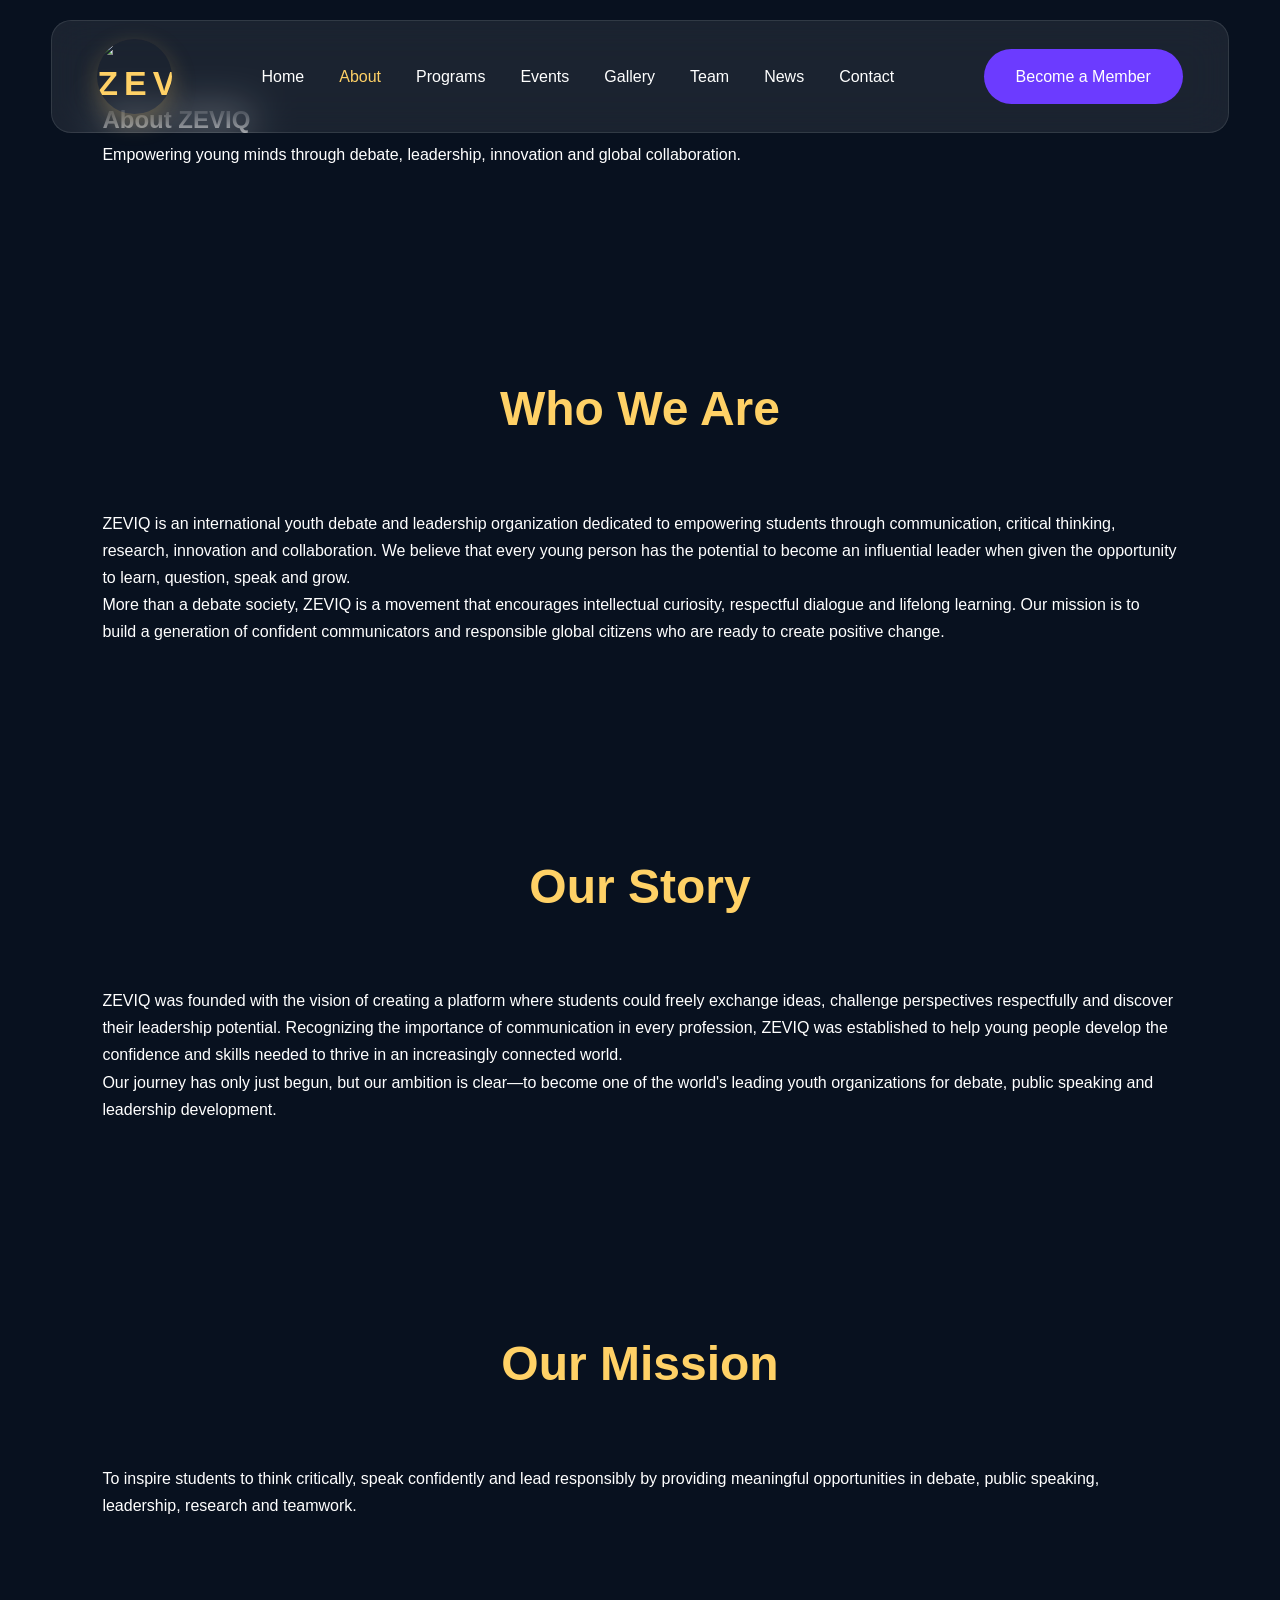
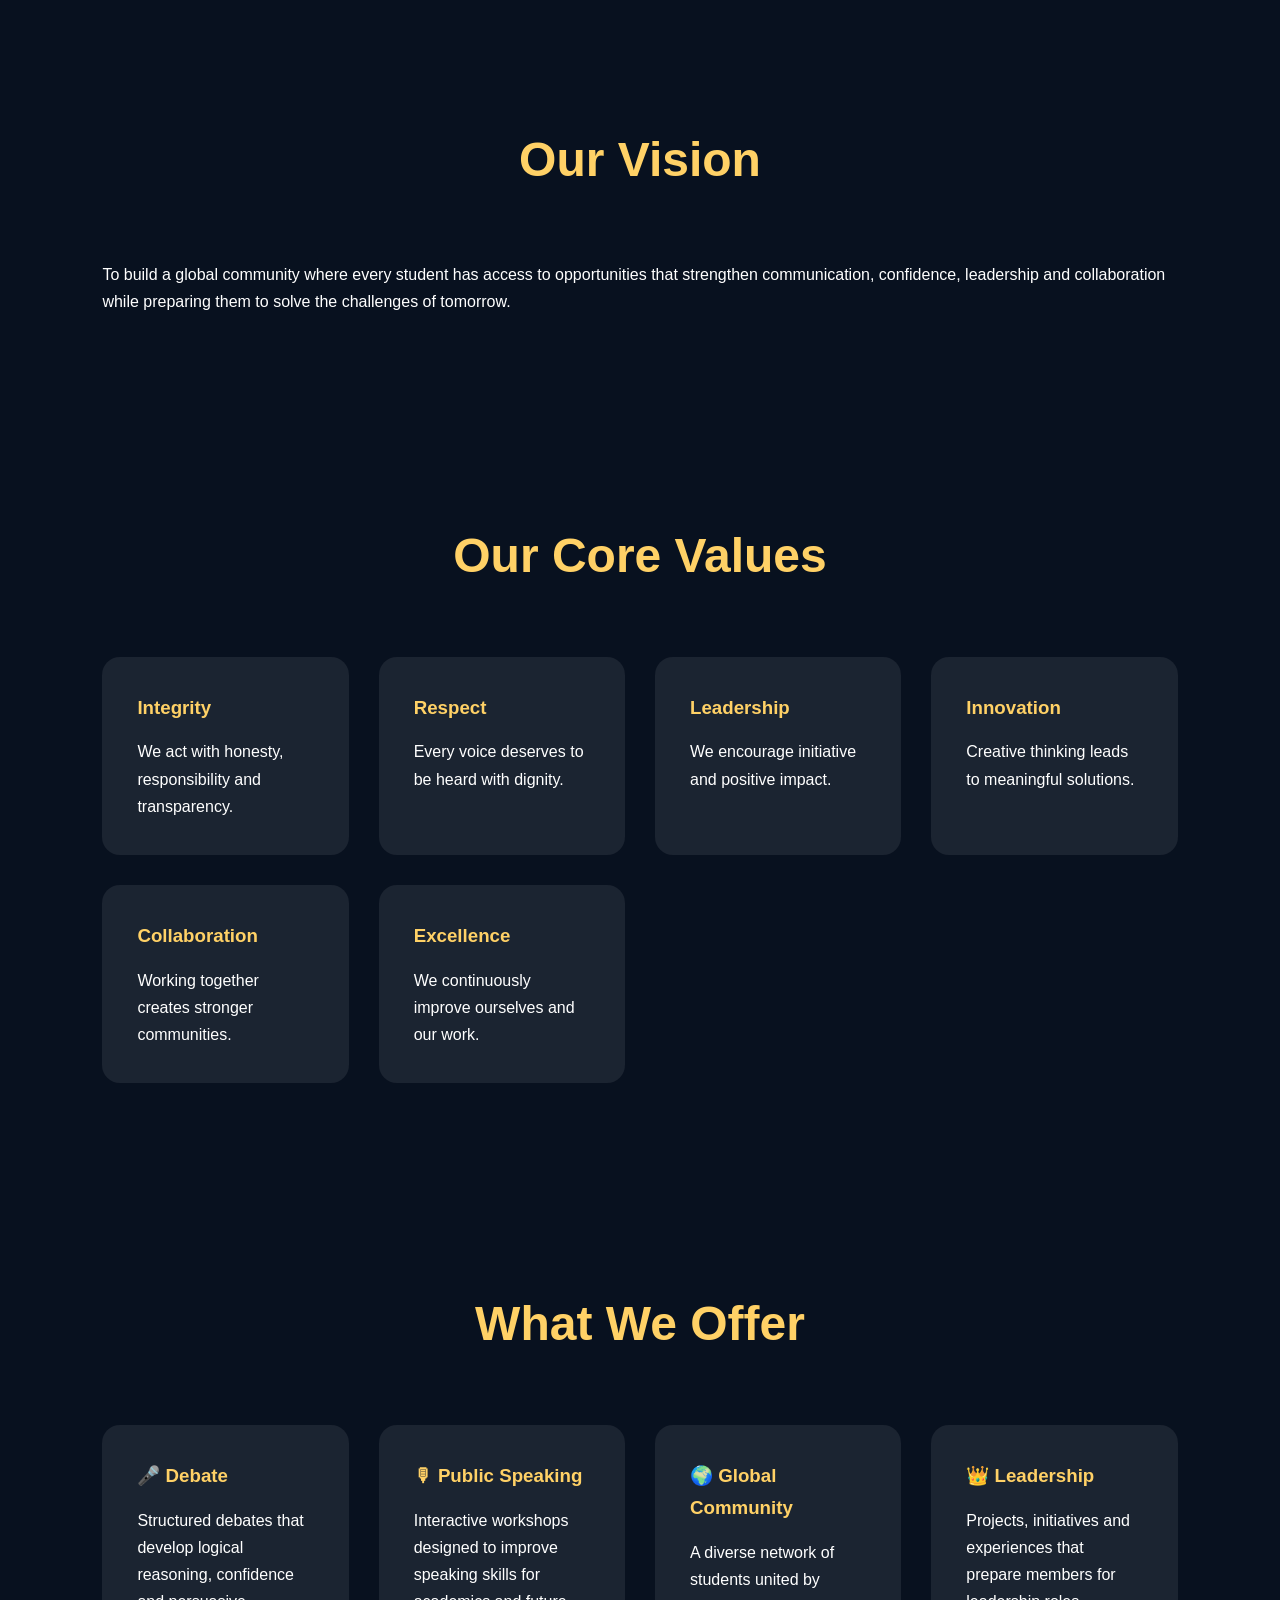
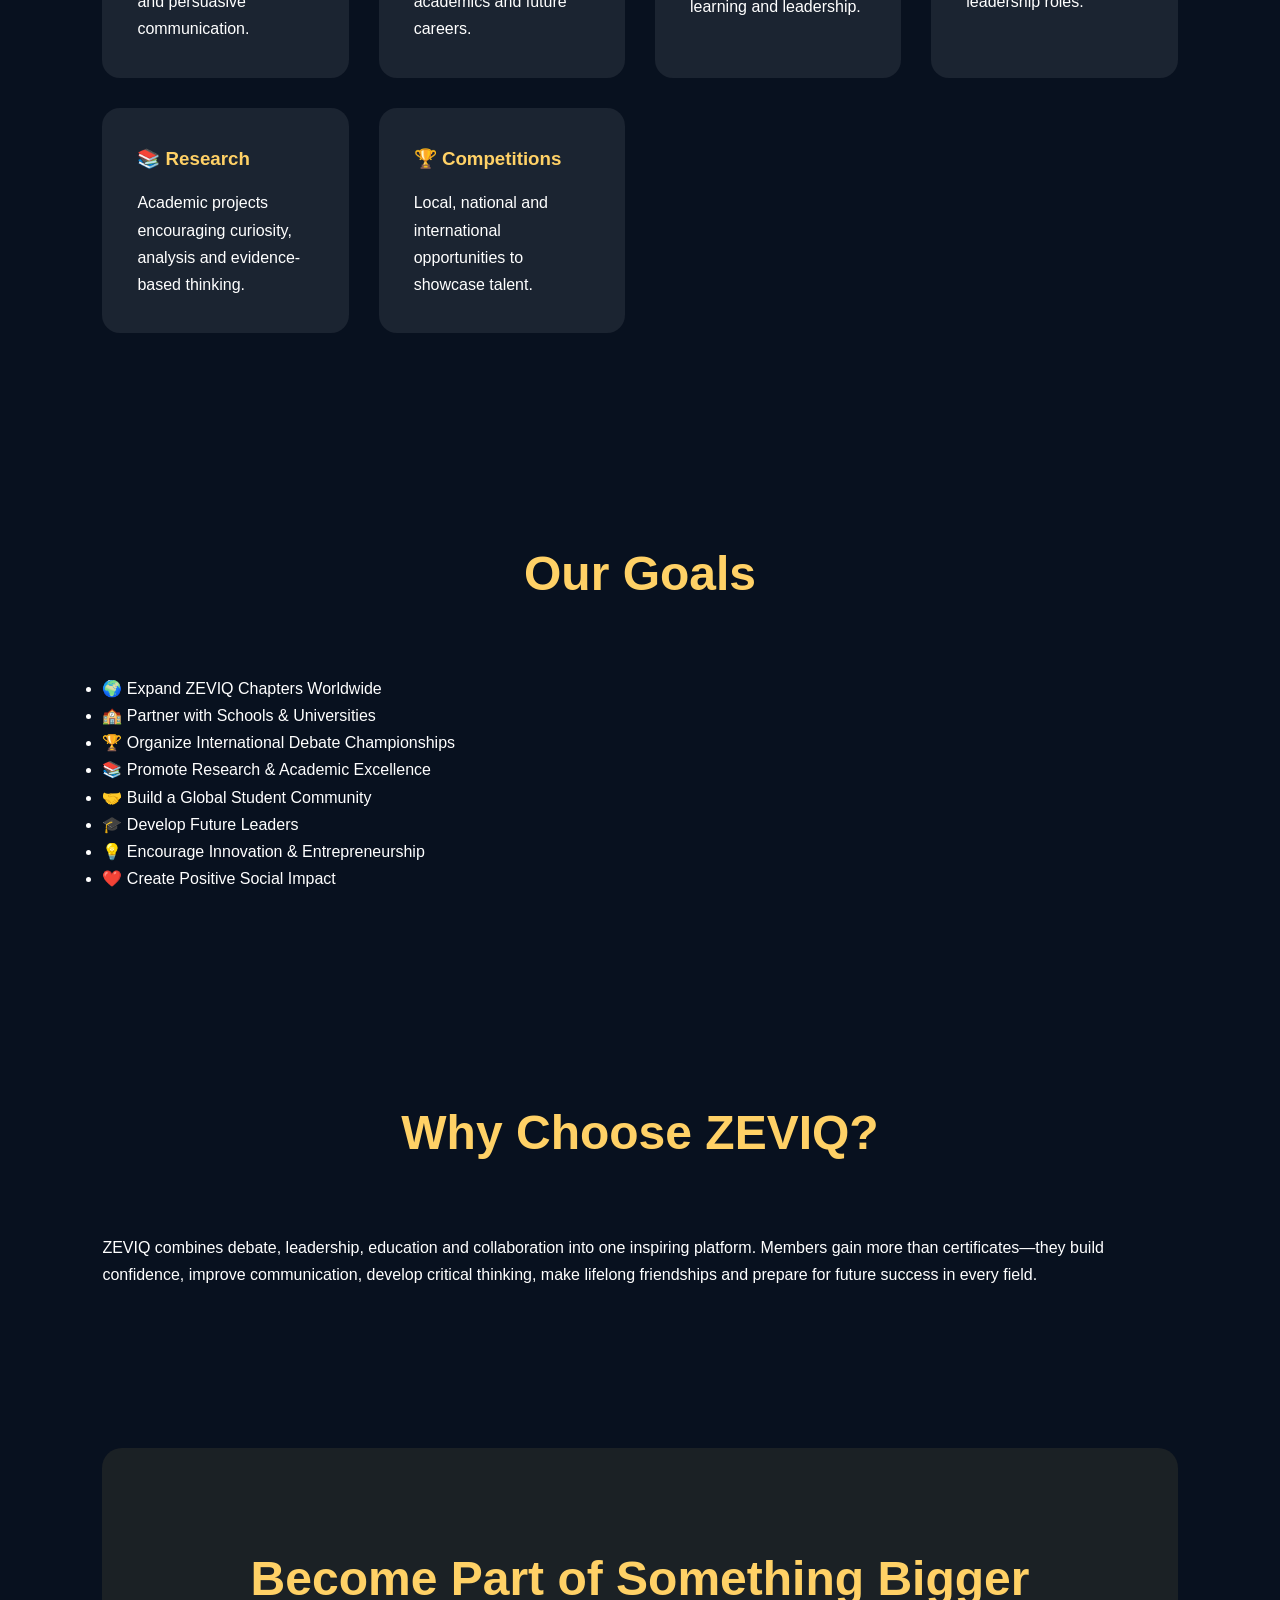
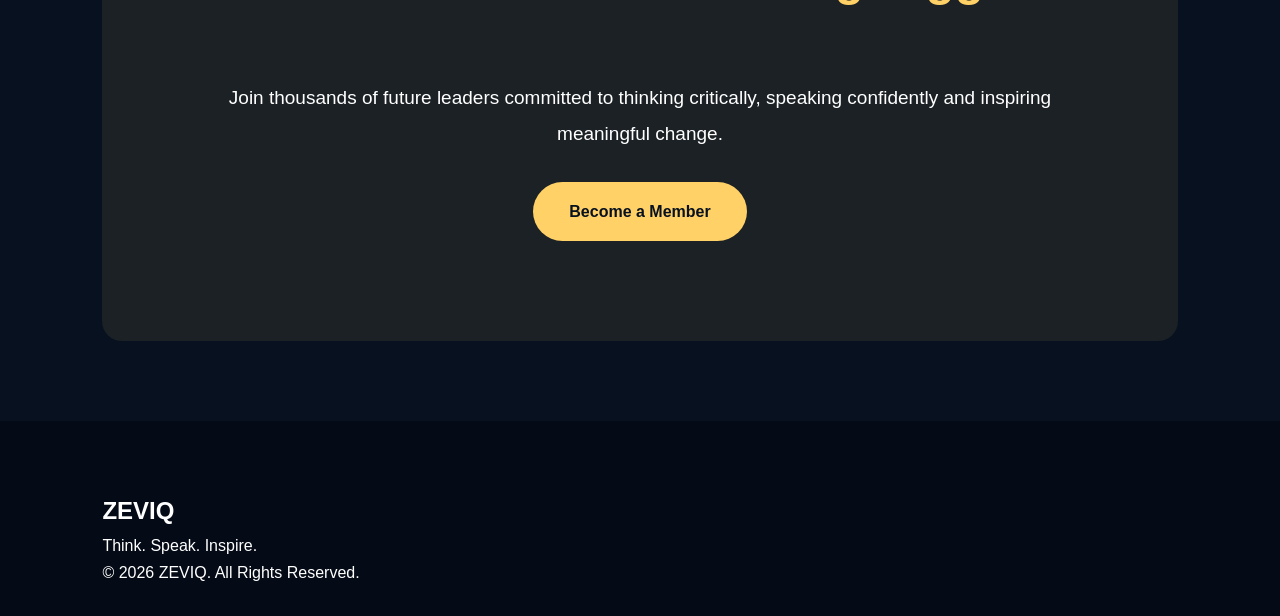
==== about.html @ 32bb7391 "Add files via upload" ====
<!DOCTYPE html>
<html lang="en">

<head>

    <meta charset="UTF-8">
    <meta name="viewport" content="width=device-width, initial-scale=1.0">

    <title>About | ZEVIQ</title>

    <link rel="stylesheet" href="style.css">

</head>

<body>

<header>

<nav class="navbar">

<div class="logo">

<img src="logo.png" alt="ZEVIQ Logo">

</div>

<ul class="nav-links">

<li><a href="index.html">Home</a></li>

<li><a href="about.html" class="active">About</a></li>

<li><a href="programs.html">Programs</a></li>

<li><a href="events.html">Events</a></li>

<li><a href="gallery.html">Gallery</a></li>

<li><a href="team.html">Team</a></li>

<li><a href="news.html">News</a></li>

<li><a href="contact.html">Contact</a></li>

</ul>

<a href="join.html" class="join-btn">Become a Member</a>

</nav>

</header>

<!-- HERO -->

<section class="page-header">

<h1>About ZEVIQ</h1>

<p>

Empowering young minds through debate, leadership, innovation and global collaboration.

</p>

</section>

<!-- WHO WE ARE -->

<section class="about-section">

<h2>Who We Are</h2>

<p>

ZEVIQ is an international youth debate and leadership organization dedicated to empowering students through communication, critical thinking, research, innovation and collaboration. We believe that every young person has the potential to become an influential leader when given the opportunity to learn, question, speak and grow.

</p>

<p>

More than a debate society, ZEVIQ is a movement that encourages intellectual curiosity, respectful dialogue and lifelong learning. Our mission is to build a generation of confident communicators and responsible global citizens who are ready to create positive change.

</p>

</section>

<!-- OUR STORY -->

<section class="about-section">

<h2>Our Story</h2>

<p>

ZEVIQ was founded with the vision of creating a platform where students could freely exchange ideas, challenge perspectives respectfully and discover their leadership potential. Recognizing the importance of communication in every profession, ZEVIQ was established to help young people develop the confidence and skills needed to thrive in an increasingly connected world.

</p>

<p>

Our journey has only just begun, but our ambition is clear—to become one of the world's leading youth organizations for debate, public speaking and leadership development.

</p>

</section>

<!-- MISSION -->

<section class="about-section">

<h2>Our Mission</h2>

<p>

To inspire students to think critically, speak confidently and lead responsibly by providing meaningful opportunities in debate, public speaking, leadership, research and teamwork.

</p>

</section>

<!-- VISION -->

<section class="about-section">

<h2>Our Vision</h2>

<p>

To build a global community where every student has access to opportunities that strengthen communication, confidence, leadership and collaboration while preparing them to solve the challenges of tomorrow.

</p>

</section>

<!-- VALUES -->

<section class="about-section">

<h2>Our Core Values</h2>

<div class="value-grid">

<div class="value-card">
<h3>Integrity</h3>
<p>We act with honesty, responsibility and transparency.</p>
</div>

<div class="value-card">
<h3>Respect</h3>
<p>Every voice deserves to be heard with dignity.</p>
</div>

<div class="value-card">
<h3>Leadership</h3>
<p>We encourage initiative and positive impact.</p>
</div>

<div class="value-card">
<h3>Innovation</h3>
<p>Creative thinking leads to meaningful solutions.</p>
</div>

<div class="value-card">
<h3>Collaboration</h3>
<p>Working together creates stronger communities.</p>
</div>

<div class="value-card">
<h3>Excellence</h3>
<p>We continuously improve ourselves and our work.</p>
</div>

</div>

</section>

<!-- WHAT WE OFFER -->

<section class="about-section">

<h2>What We Offer</h2>

<div class="value-grid">

<div class="value-card">

<h3>🎤 Debate</h3>

<p>

Structured debates that develop logical reasoning, confidence and persuasive communication.

</p>

</div>

<div class="value-card">

<h3>🎙 Public Speaking</h3>

<p>

Interactive workshops designed to improve speaking skills for academics and future careers.

</p>

</div>

<div class="value-card">

<h3>🌍 Global Community</h3>

<p>

A diverse network of students united by learning and leadership.

</p>

</div>

<div class="value-card">

<h3>👑 Leadership</h3>

<p>

Projects, initiatives and experiences that prepare members for leadership roles.

</p>

</div>

<div class="value-card">

<h3>📚 Research</h3>

<p>

Academic projects encouraging curiosity, analysis and evidence-based thinking.

</p>

</div>

<div class="value-card">

<h3>🏆 Competitions</h3>

<p>

Local, national and international opportunities to showcase talent.

</p>

</div>

</div>

</section>

<!-- OUR GOALS -->

<section class="about-section">

<h2>Our Goals</h2>

<ul class="goal-list">

<li>🌍 Expand ZEVIQ Chapters Worldwide</li>

<li>🏫 Partner with Schools & Universities</li>

<li>🏆 Organize International Debate Championships</li>

<li>📚 Promote Research & Academic Excellence</li>

<li>🤝 Build a Global Student Community</li>

<li>🎓 Develop Future Leaders</li>

<li>💡 Encourage Innovation & Entrepreneurship</li>

<li>❤️ Create Positive Social Impact</li>

</ul>

</section>

<!-- WHY ZEVIQ -->

<section class="about-section">

<h2>Why Choose ZEVIQ?</h2>

<p>

ZEVIQ combines debate, leadership, education and collaboration into one inspiring platform. Members gain more than certificates—they build confidence, improve communication, develop critical thinking, make lifelong friendships and prepare for future success in every field.

</p>

</section>

<!-- CTA -->

<section class="cta">

<h2>Become Part of Something Bigger</h2>

<p>

Join thousands of future leaders committed to thinking critically, speaking confidently and inspiring meaningful change.

</p>

<a href="join.html" class="btn-primary">

Become a Member

</a>

</section>

<footer>

<h2>ZEVIQ</h2>

<p>Think. Speak. Inspire.</p>

<p>© 2026 ZEVIQ. All Rights Reserved.</p>

</footer>

<script src="script.js"></script>

</body>

</html>
---- style.css ----
/* ===================================================
   ZEVIQ OFFICIAL WEBSITE V3
   Harvard + TED + Modern
=================================================== */

*{
margin:0;
padding:0;
box-sizing:border-box;
}

html{
scroll-behavior:smooth;
}

body{

font-family:'Poppins',sans-serif;

background:#08111F;

color:white;

overflow-x:hidden;

line-height:1.7;

}

/* Scrollbar */

::-webkit-scrollbar{

width:10px;

}

::-webkit-scrollbar-track{

background:#09111F;

}

::-webkit-scrollbar-thumb{

background:#FFD166;

border-radius:20px;

}

/* NAVBAR */

header{

position:fixed;

width:100%;

top:0;

left:0;

z-index:999;

}

.navbar{

width:92%;

margin:20px auto;

padding:18px 45px;

display:flex;

justify-content:space-between;

align-items:center;

background:rgba(255,255,255,.08);

backdrop-filter:blur(20px);

border-radius:20px;

border:1px solid rgba(255,255,255,.10);

}

.logo{

font-size:34px;

font-weight:800;

letter-spacing:6px;

color:#FFD166;

}

.nav-links{

display:flex;

list-style:none;

gap:35px;

}

.nav-links a{

color:white;

text-decoration:none;

transition:.35s;

font-weight:500;

}

.nav-links a:hover{

color:#FFD166;

}

.active{

color:#FFD166!important;

}

.join-btn{

background:#6C3BFF;

padding:14px 32px;

border-radius:50px;

color:white;

text-decoration:none;

transition:.35s;

}

.join-btn:hover{

transform:translateY(-5px);

background:#8455ff;

}

/* HERO */

.hero{
.hero::before{

content:"";

position:absolute;

width:700px;

height:700px;

border-radius:50%;

background:#6C3BFF;

filter:blur(180px);

opacity:.20;

top:-250px;

left:-250px;

animation:float1 10s ease-in-out infinite;

}

.hero::after{

content:"";

position:absolute;

width:600px;

height:600px;

border-radius:50%;

background:#FFD166;

filter:blur(180px);

opacity:.12;

bottom:-250px;

right:-250px;

animation:float2 12s ease-in-out infinite;

}
position:relative;

min-height:100vh;

display:flex;

justify-content:center;

align-items:center;

text-align:center;

overflow:hidden;

padding:120px 30px;

background:
linear-gradient(rgba(8,17,31,.82),rgba(8,17,31,.90)),
url("https://images.unsplash.com/photo-1523580494863-6f3031224c94?auto=format&fit=crop&w=1920&q=80");

background-size:cover;

background-position:center;

background-attachment:fixed;

}

min-height:100vh;

display:flex;

justify-content:center;

align-items:center;

text-align:center;

position:relative;

overflow:hidden;

padding:120px 20px;

background:linear-gradient(135deg,#08111F,#10254D,#18386F);

}

.hero::before{

content:"";

position:absolute;

width:700px;

height:700px;

background:#6C3BFF;

border-radius:50%;

filter:blur(180px);

opacity:.22;

top:-250px;

left:-250px;

animation:float1 10s infinite ease-in-out;

}

.hero::after{

content:"";

position:absolute;

width:600px;

height:600px;

background:#FFD166;

border-radius:50%;

filter:blur(180px);

opacity:.18;

bottom:-250px;

right:-250px;

animation:float2 12s infinite ease-in-out;

}

.hero-content{

max-width:900px;

position:relative;

z-index:2;

}

.hero-tag{

letter-spacing:6px;

font-size:15px;

color:#FFD166;

margin-bottom:20px;

}

.hero h1{

font-size:120px;

font-weight:800;

letter-spacing:12px;

text-transform:uppercase;

margin-bottom:20px;

text-shadow:0 10px 35px rgba(0,0,0,.45);

}{

font-size:110px;

font-weight:800;

letter-spacing:8px;

margin-bottom:15px;

}

.hero h2{

font-size:40px;

font-weight:500;

margin-bottom:25px;

color:#E6E9FF;

}

.hero-text{

font-size:21px;

max-width:820px;

margin:auto;

color:#D9E2FF;

line-height:1.9;

}

.hero-buttons{

margin-top:45px;

}

.btn-primary{

display:inline-block;

padding:18px 38px;

background:#6C3BFF;

border-radius:50px;

color:white;

text-decoration:none;

margin:10px;

transition:.35s;

font-weight:600;

}

.btn-primary:hover{

transform:translateY(-6px);

box-shadow:0 15px 35px rgba(108,59,255,.45);

}

.btn-secondary{

display:inline-block;

padding:18px 38px;

border:2px solid white;

border-radius:50px;

color:white;

text-decoration:none;

margin:10px;

transition:.35s;

font-weight:600;

}

.btn-secondary:hover{

background:white;

color:#08111F;

}

/* Floating Animation */

@keyframes float1{

0%{transform:translateY(0);}
50%{transform:translateY(40px);}
100%{transform:translateY(0);}

}

@keyframes float2{

0%{transform:translateY(0);}
50%{transform:translateY(-40px);}
100%{transform:translateY(0);}

}
/* ===========================================
   SECTIONS
=========================================== */

section{

padding:100px 8%;

}

section h2{

font-size:48px;

text-align:center;

margin-bottom:60px;

font-weight:700;

color:#FFD166;

}

/* ===========================================
   STATS
=========================================== */

.stats-grid{

display:grid;

grid-template-columns:repeat(auto-fit,minmax(220px,1fr));

gap:30px;

margin-top:40px;

}

.stat-card{

background:rgba(255,255,255,.08);

padding:40px;

border-radius:20px;

text-align:center;

backdrop-filter:blur(15px);

transition:.4s;

border:1px solid rgba(255,255,255,.08);

}

.stat-card:hover{

transform:translateY(-12px);

box-shadow:0 20px 40px rgba(0,0,0,.35);

}

.stat-card h1{

font-size:55px;

color:#FFD166;

margin-bottom:10px;

}

.stat-card p{

font-size:18px;

color:#ddd;

}

/* ===========================================
   WHY ZEVIQ
=========================================== */

.why-grid{

display:grid;

grid-template-columns:repeat(auto-fit,minmax(260px,1fr));

gap:30px;

}

.feature{

background:rgba(255,255,255,.08);

padding:35px;

border-radius:20px;

transition:.4s;

border:1px solid rgba(255,255,255,.08);

}

.feature:hover{

transform:translateY(-10px);

}

.feature h3{

margin-bottom:20px;

font-size:25px;

color:#FFD166;

}

.feature p{

color:#dddddd;

line-height:1.8;

}

/* ===========================================
   EVENTS
=========================================== */

.event-grid{

display:grid;

grid-template-columns:repeat(auto-fit,minmax(280px,1fr));

gap:30px;

}

.event-card{

background:rgba(255,255,255,.08);

padding:35px;

border-radius:20px;

transition:.4s;

}

.event-card:hover{

transform:scale(1.03);

}

.event-card h3{

color:#FFD166;

margin-bottom:18px;

}

/* ===========================================
   TESTIMONIALS
=========================================== */

.testimonial-grid{

display:grid;

grid-template-columns:repeat(auto-fit,minmax(300px,1fr));

gap:30px;

}

.testimonial{

background:white;

color:#111;

padding:35px;

border-radius:20px;

transition:.35s;

}

.testimonial:hover{

transform:translateY(-10px);

}

.testimonial h4{

margin-top:20px;

color:#6C3BFF;

}

/* ===========================================
   NEWSLETTER
=========================================== */

.newsletter{

text-align:center;

}

.newsletter p{

max-width:700px;

margin:0 auto 40px;

color:#ddd;

}

.newsletter form{

display:flex;

justify-content:center;

gap:15px;

flex-wrap:wrap;

}

.newsletter input{

padding:18px;

width:340px;

border:none;

border-radius:50px;

font-size:16px;

outline:none;

}

.newsletter button{

padding:18px 35px;

border:none;

border-radius:50px;

background:#6C3BFF;

color:white;

cursor:pointer;

font-size:16px;

transition:.3s;

}

.newsletter button:hover{

background:#8455ff;

}

/* ===========================================
   FOOTER
=========================================== */

footer{

background:#050B16;

padding:70px 8% 30px;

margin-top:80px;

}

.footer-container{

display:grid;

grid-template-columns:repeat(auto-fit,minmax(220px,1fr));

gap:40px;

margin-bottom:40px;

}

.footer-container h2{

color:#FFD166;

margin-bottom:15px;

}

.footer-container h3{

margin-bottom:15px;

color:#FFD166;

}

.footer-container ul{

list-style:none;

}

.footer-container li{

margin:10px 0;

}

.footer-container a{

color:white;

text-decoration:none;

transition:.3s;

}

.footer-container a:hover{

color:#FFD166;

}

.copyright{

text-align:center;

border-top:1px solid rgba(255,255,255,.1);

padding-top:25px;

color:#999;

}

/* ===========================================
   MOBILE RESPONSIVE
=========================================== */

@media(max-width:900px){

.navbar{

flex-direction:column;

gap:20px;

padding:25px;

}

.nav-links{

flex-wrap:wrap;

justify-content:center;

}

.hero h1{

font-size:65px;

}

.hero h2{

font-size:42px;

font-weight:400;

color:#FFD166;

margin-bottom:30px;

}{

font-size:30px;

}

.hero-text{

font-size:18px;

}

section h2{

font-size:36px;

}

}

@media(max-width:600px){

.hero h1{

font-size:48px;

}

.hero h2{

font-size:24px;

}


{

font-size:16px;

}

.btn-primary,
.btn-secondary{

display:block;

margin:15px auto;

width:260px;

}

}
#themeBtn{

margin-left:20px;

padding:12px 18px;

border:none;

border-radius:50%;

cursor:pointer;

font-size:20px;

background:#FFD166;

}

.light{

background:white;

color:#111;

}

.light .navbar{

background:white;

}

.light .hero{

background:#f4f6fa;

}

.light .feature,
.light .stat-card,
.light .event-card{

background:white;

color:#111;

}
/* ===== JOIN PAGE ===== */

.join-section{

padding:120px 8%;

display:flex;

justify-content:center;

}

.join-card{

max-width:900px;

width:100%;

background:rgba(255,255,255,.08);

backdrop-filter:blur(20px);

padding:50px;

border-radius:25px;

border:1px solid rgba(255,255,255,.1);

box-shadow:0 20px 50px rgba(0,0,0,.3);

}

.join-header{

text-align:center;

margin-bottom:40px;

}

.join-header h1{

font-size:48px;

color:#FFD166;

margin-bottom:15px;

}

.join-header p{

color:#ddd;

font-size:18px;

line-height:1.8;

}

.row{

display:grid;

grid-template-columns:1fr 1fr;

gap:25px;

margin-bottom:25px;

}

.input-box{

margin-bottom:25px;

}

.input-box label{

display:block;

margin-bottom:10px;

font-weight:600;

color:#FFD166;

}

.input-box input,
.input-box textarea,
.input-box select{

width:100%;

padding:16px;

border-radius:12px;

border:1px solid rgba(255,255,255,.15);

background:rgba(255,255,255,.06);

color:white;

font-size:16px;

outline:none;

}

.input-box input::placeholder,
.input-box textarea::placeholder{

color:#bbbbbb;

}

.checkbox-grid{

display:grid;

grid-template-columns:repeat(2,1fr);

gap:12px;

margin-top:10px;

}

.checkbox-grid label{

color:white;

font-weight:400;

}

.submit-btn{

width:100%;

padding:18px;

font-size:20px;

font-weight:700;

background:linear-gradient(90deg,#6C3BFF,#8455FF);

border:none;

border-radius:15px;

color:white;

cursor:pointer;

transition:.3s;

}

.submit-btn:hover{

transform:translateY(-4px);

box-shadow:0 15px 35px rgba(108,59,255,.4);

}

@media(max-width:768px){

.row{

grid-template-columns:1fr;

}

.checkbox-grid{

grid-template-columns:1fr;

}

.join-card{

padding:30px;

}

.join-header h1{

font-size:36px;

}

}
/* ==========================================
   HAMBURGER MENU
========================================== */

.hamburger{

display:none;

flex-direction:column;

cursor:pointer;

gap:6px;

}

.hamburger span{

width:30px;

height:3px;

background:white;

border-radius:10px;

transition:.4s;

}

.hamburger.active span:nth-child(1){

transform:rotate(45deg) translateY(12px);

}

.hamburger.active span:nth-child(2){

opacity:0;

}

.hamburger.active span:nth-child(3){

transform:rotate(-45deg) translateY(-12px);

}

@media(max-width:900px){

.hamburger{

display:flex;

}

.nav-links{

position:absolute;

top:95px;

right:20px;

width:260px;

display:flex;

flex-direction:column;

background:rgba(8,17,31,.98);

padding:25px;

border-radius:20px;

display:none;

box-shadow:0 20px 50px rgba(0,0,0,.35);

}

.nav-links.active{

display:flex;

animation:fadeMenu .35s;

}

}

@keyframes fadeMenu{

from{

opacity:0;

transform:translateY(-20px);

}

to{

opacity:1;

transform:translateY(0);

}

}
.logo{

display:flex;

align-items:center;

gap:15px;

cursor:pointer;

transition:.4s;

}

.logo img{

width:75px;

height:75px;

border-radius:50%;

object-fit:cover;

box-shadow:0 8px 25px rgba(255,209,102,.25);

transition:.4s;

}

.logo:hover img{

transform:rotate(-8deg) scale(1.1);

box-shadow:0 15px 35px rgba(255,209,102,.45);

}
/* HERO LOGO */

.hero{

position:relative;

overflow:hidden;

}

.hero-content{

position:relative;

z-index:2;

}

.hero-logo{

width:180px;

margin-bottom:25px;

filter:drop-shadow(0 15px 35px rgba(255,209,102,.45));

animation:floatLogo 4s ease-in-out infinite;

}

@keyframes floatLogo{

0%,100%{

transform:translateY(0px);

}

50%{

transform:translateY(-12px);

}

}

.hero-buttons{

margin-top:40px;

display:flex;

justify-content:center;

gap:20px;

flex-wrap:wrap;

}

.scroll-indicator{

margin-top:60px;

font-size:18px;

letter-spacing:2px;

animation:bounce 2s infinite;

color:#FFD166;

}

@keyframes bounce{

0%,100%{

transform:translateY(0);

}

50%{

transform:translateY(12px);

}

}
.btn-primary,
.btn-secondary{

display:inline-block;

padding:16px 36px;

border-radius:50px;

text-decoration:none;

font-weight:700;

transition:.3s;

}

.btn-primary{

background:#FFD166;

color:#08111F;

}

.btn-primary:hover{

transform:translateY(-4px);

box-shadow:0 12px 30px rgba(255,209,102,.35);

}

.btn-secondary{

border:2px solid #FFD166;

color:#FFD166;

}

.btn-secondary:hover{

background:#FFD166;

color:#08111F;

}
/* CONTACT PAGE */

.contact-section{

padding:90px 8%;

text-align:center;

}

.contact-grid{

display:grid;

grid-template-columns:repeat(auto-fit,minmax(260px,1fr));

gap:30px;

margin-top:50px;

}

.contact-card{

background:rgba(255,255,255,.08);

padding:35px;

border-radius:18px;

backdrop-filter:blur(12px);

transition:.35s;

border:1px solid rgba(255,255,255,.08);

}

.contact-card:hover{

transform:translateY(-10px);

box-shadow:0 15px 35px rgba(0,0,0,.25);

}

.contact-card h3{

color:#FFD166;

margin-bottom:18px;

font-size:26px;

}

.contact-card p{

line-height:1.8;

}

.contact-form-section{

padding:100px 8%;

text-align:center;

}

.contact-form{

max-width:850px;

margin:auto;

display:flex;

flex-direction:column;

gap:20px;

}

.contact-form input,
.contact-form textarea,
.contact-form select{

padding:18px;

border-radius:12px;

border:none;

font-size:17px;

outline:none;

background:white;

color:#111;

}

.contact-form textarea{

resize:vertical;

min-height:180px;

}
/* ===== HOMEPAGE SECTIONS ===== */

.mission,
.vision,
.values,
.stats,
.cta{

padding:90px 8%;

text-align:center;

}

.mission p,
.vision p,
.cta p{

max-width:900px;

margin:20px auto;

font-size:19px;

line-height:1.9;

}

.value-grid,
.stats-grid{

display:grid;

grid-template-columns:repeat(auto-fit,minmax(230px,1fr));

gap:30px;

margin-top:45px;

}

.value-card,
.stat-card{

background:rgba(255,255,255,.08);

padding:35px;

border-radius:18px;

transition:.3s;

}

.value-card:hover,
.stat-card:hover{

transform:translateY(-8px);

}

.value-card h3,
.stat-card h3{

color:#FFD166;

margin-bottom:15px;

}

.cta{

background:rgba(255,209,102,.08);

border-radius:20px;

margin:60px 8%;

}
/* PROGRAMS */

.programs-container{

padding:80px 8%;

display:grid;

grid-template-columns:repeat(auto-fit,minmax(320px,1fr));

gap:35px;

}

.program-card{

background:rgba(255,255,255,.08);

padding:35px;

border-radius:18px;

transition:.3s;

border:1px solid rgba(255,255,255,.08);

}

.program-card:hover{

transform:translateY(-10px);

}

.program-card h2{

color:#FFD166;

margin-bottom:20px;

}

.program-card p{

line-height:1.8;

margin-bottom:20px;

}

.program-card ul{

padding-left:20px;

line-height:2;

margin-bottom:25px;

}
/* EVENTS PAGE */

.events-container{

padding:80px 8%;

display:grid;

grid-template-columns:repeat(auto-fit,minmax(320px,1fr));

gap:35px;

}

.event-card{

background:rgba(255,255,255,.08);

padding:35px;

border-radius:18px;

border:1px solid rgba(255,255,255,.08);

transition:.3s;

}

.event-card:hover{

transform:translateY(-10px);

}

.event-card h2{

color:#FFD166;

margin-bottom:15px;

}

.event-card p{

line-height:1.8;

margin-bottom:18px;

}
/* GALLERY */

.gallery-section{

padding:80px 8%;

display:grid;

grid-template-columns:repeat(auto-fit,minmax(320px,1fr));

gap:35px;

}

.gallery-card{

background:rgba(255,255,255,.08);

border-radius:18px;

overflow:hidden;

transition:.35s;

}

.gallery-card:hover{

transform:translateY(-10px);

}

.gallery-card img{

width:100%;

height:240px;

object-fit:cover;

display:block;

}

.gallery-info{

padding:25px;

}

.gallery-info h3{

color:#FFD166;

margin-bottom:10px;

}
/* TEAM PAGE */

.team-section{

padding:80px 8%;

display:grid;

grid-template-columns:repeat(auto-fit,minmax(280px,1fr));

gap:35px;

}

.team-card{

background:rgba(255,255,255,.08);

padding:30px;

border-radius:20px;

text-align:center;

transition:.35s;

border:1px solid rgba(255,255,255,.08);

}

.team-card:hover{

transform:translateY(-10px);

}

.team-card img{

width:140px;

height:140px;

border-radius:50%;

object-fit:cover;

margin-bottom:20px;

border:4px solid #FFD166;

}

.team-card h2{

color:#FFD166;

margin-bottom:8px;

}

.team-card h4{

margin-bottom:18px;

font-weight:500;

color:#cccccc;

}

.team-card p{

line-height:1.8;

}
/* NEWS PAGE */

.news-section{

padding:80px 8%;

display:grid;

grid-template-columns:repeat(auto-fit,minmax(340px,1fr));

gap:35px;

}

.news-card{

background:rgba(255,255,255,.08);

padding:30px;

border-radius:18px;

transition:.35s;

border:1px solid rgba(255,255,255,.08);

}

.news-card:hover{

transform:translateY(-10px);

}

.news-date{

display:inline-block;

background:#FFD166;

color:#111;

padding:6px 14px;

border-radius:20px;

font-weight:bold;

margin-bottom:15px;

}

.news-card h2{

margin-bottom:15px;

color:#FFD166;

}

.news-card p{

line-height:1.8;

margin-bottom:20px;

}

.news-card a{

color:#FFD166;

text-decoration:none;

font-weight:bold;

}
/* NEWS PAGE */

.news-section{

padding:80px 8%;

display:grid;

grid-template-columns:repeat(auto-fit,minmax(340px,1fr));

gap:35px;

}

.news-card{

background:rgba(255,255,255,.08);

padding:30px;

border-radius:18px;

transition:.35s;

border:1px solid rgba(255,255,255,.08);

}

.news-card:hover{

transform:translateY(-10px);

}

.news-date{

display:inline-block;

background:#FFD166;

color:#111;

padding:6px 14px;

border-radius:20px;

font-weight:bold;

margin-bottom:15px;

}

.news-card h2{

margin-bottom:15px;

color:#FFD166;

}

.news-card p{

line-height:1.8;

margin-bottom:20px;

}

.news-card a{

color:#FFD166;

text-decoration:none;

font-weight:bold;

}
/* TEAM PAGE */

.team-section{

padding:80px 8%;

display:grid;

grid-template-columns:repeat(auto-fit,minmax(280px,1fr));

gap:35px;

}

.team-card{

background:rgba(255,255,255,.08);

padding:30px;

border-radius:20px;

text-align:center;

transition:.35s;

border:1px solid rgba(255,255,255,.08);

}

.team-card:hover{

transform:translateY(-10px);

}

.team-card img{

width:140px;

height:140px;

border-radius:50%;

object-fit:cover;

margin-bottom:20px;

border:4px solid #FFD166;

}

.team-card h2{

color:#FFD166;

margin-bottom:8px;

}

.team-card h4{

margin-bottom:18px;

font-weight:500;

color:#cccccc;

}

.team-card p{

line-height:1.8;

}
/* =========================
   JOIN PAGE FORM
========================= */


.join-form {

max-width: 900px;

margin: 40px auto;

padding: 40px;

background: rgba(255,255,255,0.05);

border-radius: 20px;

backdrop-filter: blur(10px);

border: 1px solid rgba(255,255,255,0.15);

}



.row {

display: flex;

gap: 25px;

margin-bottom: 20px;

}



.input-box {

width: 100%;

margin-bottom: 25px;

}



.input-box label {

display: block;

margin-bottom: 10px;

font-weight: 600;

}



.input-box input,
.input-box select,
.input-box textarea {


width: 100%;

padding: 15px;

border-radius: 12px;

border: none;

outline: none;

font-size: 15px;

background: rgba(255,255,255,0.1);

color: white;

border: 1px solid rgba(255,255,255,0.2);

}



.input-box textarea {

resize: vertical;

}



.input-box input::placeholder,
.input-box textarea::placeholder {

color: #ccc;

}





.checkbox-grid {

display: grid;

grid-template-columns: repeat(2,1fr);

gap: 15px;

}



.checkbox-grid label {

background: rgba(255,255,255,0.05);

padding: 12px;

border-radius: 10px;

cursor: pointer;

}



.checkbox-grid input {

margin-right: 8px;

}





.join-form .btn-primary {

margin-top: 20px;

width: 100%;

font-size: 18px;

cursor: pointer;

}





/* MOBILE */

@media(max-width:768px){


.row {

flex-direction: column;

}


.checkbox-grid {

grid-template-columns: 1fr;

}


.join-form {

padding: 25px;

}


}
.form-title{

font-size:38px;

margin-bottom:10px;

text-align:center;

color:#FFD166;

}

.form-subtitle{

text-align:center;

margin-bottom:50px;

opacity:.8;

font-size:18px;

}

.form-section{

margin-top:45px;

padding-top:25px;

border-top:1px solid rgba(255,255,255,.15);

}

.form-section h3{

margin-bottom:25px;

color:#FFD166;

font-size:24px;

}

.join-form{

max-width:950px;

margin:auto;

padding:50px;

background:rgba(255,255,255,.07);

border-radius:25px;

backdrop-filter:blur(18px);

border:1px solid rgba(255,255,255,.1);

}

.input-box{

display:flex;

flex-direction:column;

margin-bottom:22px;

flex:1;

}

.input-box label{

margin-bottom:10px;

font-weight:600;

}

.input-box input,
.input-box select,
.input-box textarea{

padding:15px;

border-radius:12px;

border:1px solid rgba(255,255,255,.15);

background:rgba(255,255,255,.05);

color:white;

font-size:16px;

}

.input-box textarea{

resize:vertical;

}

.row{

display:flex;

gap:25px;

}

.checkbox-grid{

display:grid;

grid-template-columns:repeat(auto-fit,minmax(220px,1fr));

gap:15px;

margin-top:15px;

}

.agree{

display:flex;

align-items:flex-start;

gap:12px;

margin-top:20px;

line-height:1.7;

}

.submit-btn{

width:100%;

margin-top:40px;

padding:18px;

font-size:20px;

border:none;

border-radius:14px;

background:#FFD166;

color:#111;

font-weight:bold;

cursor:pointer;

transition:.3s;

}

.submit-btn:hover{

transform:translateY(-4px);

box-shadow:0 10px 30px rgba(255,209,102,.35);

}
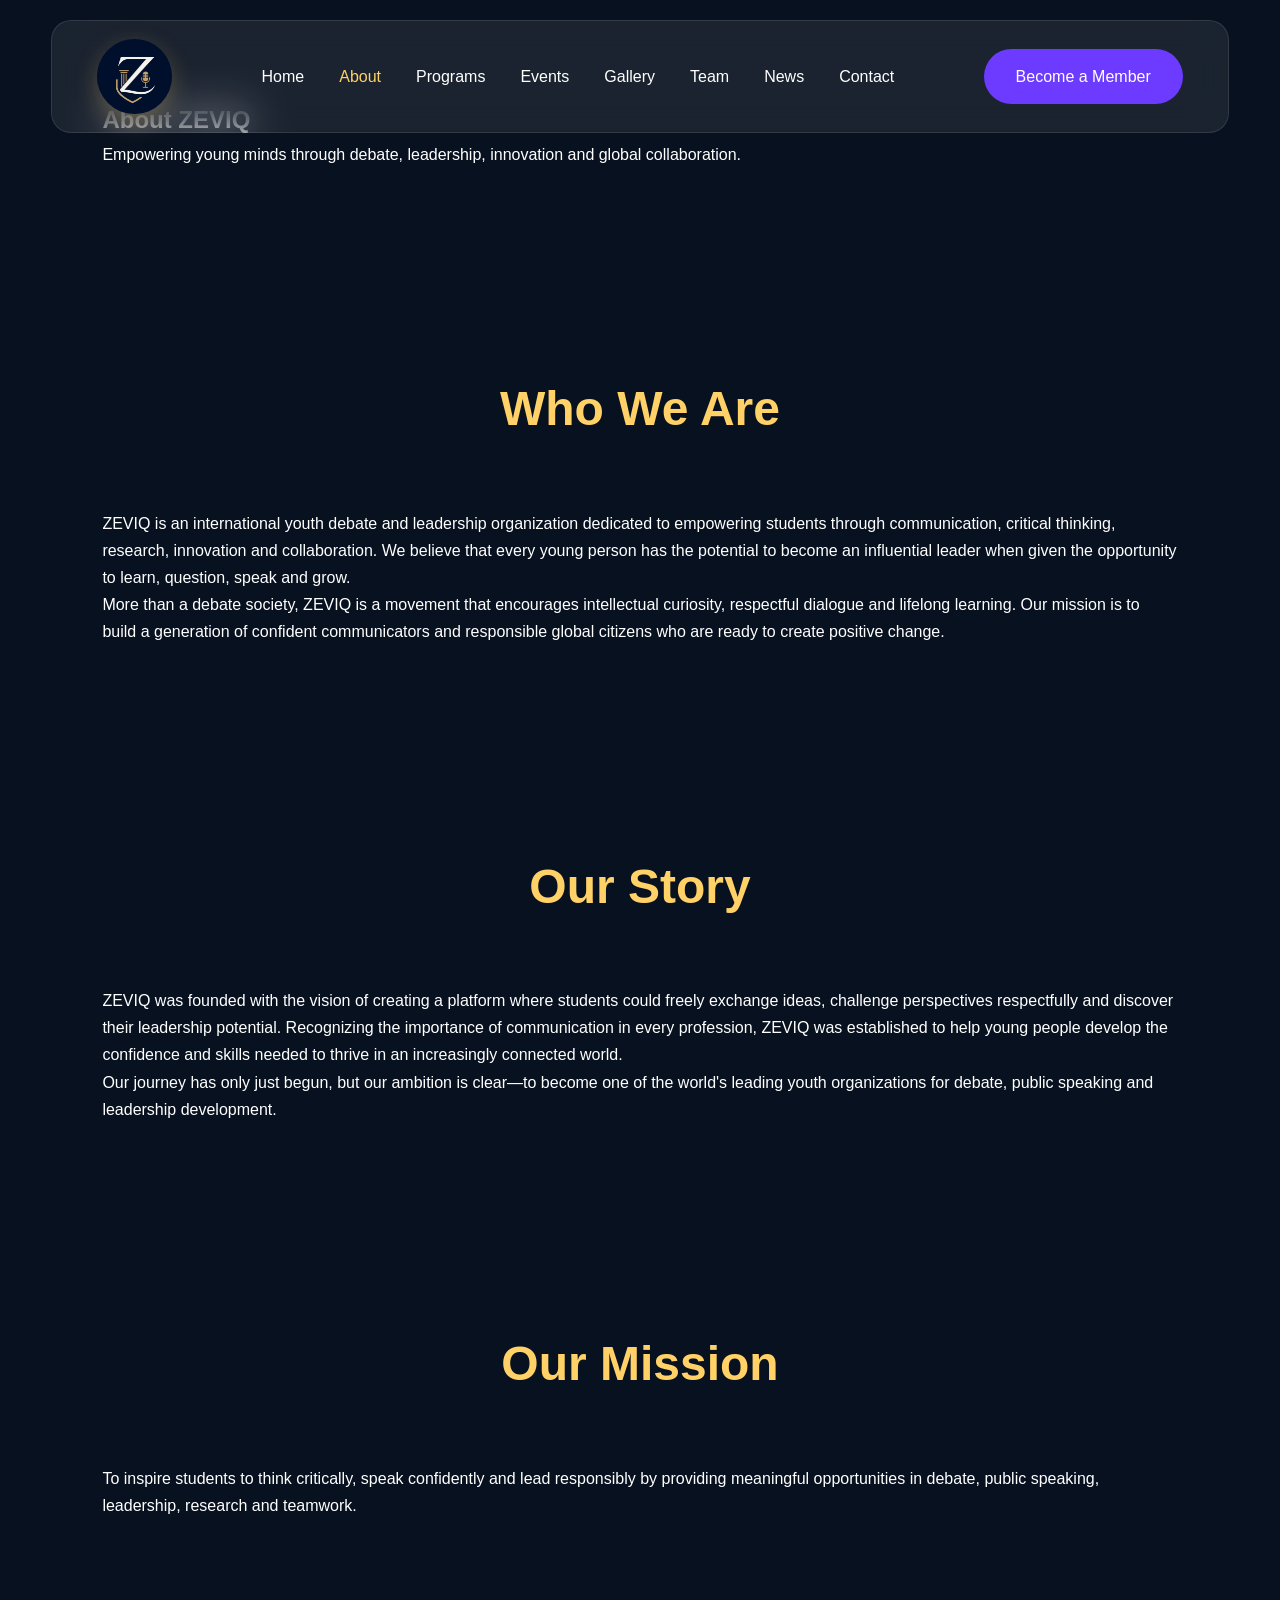
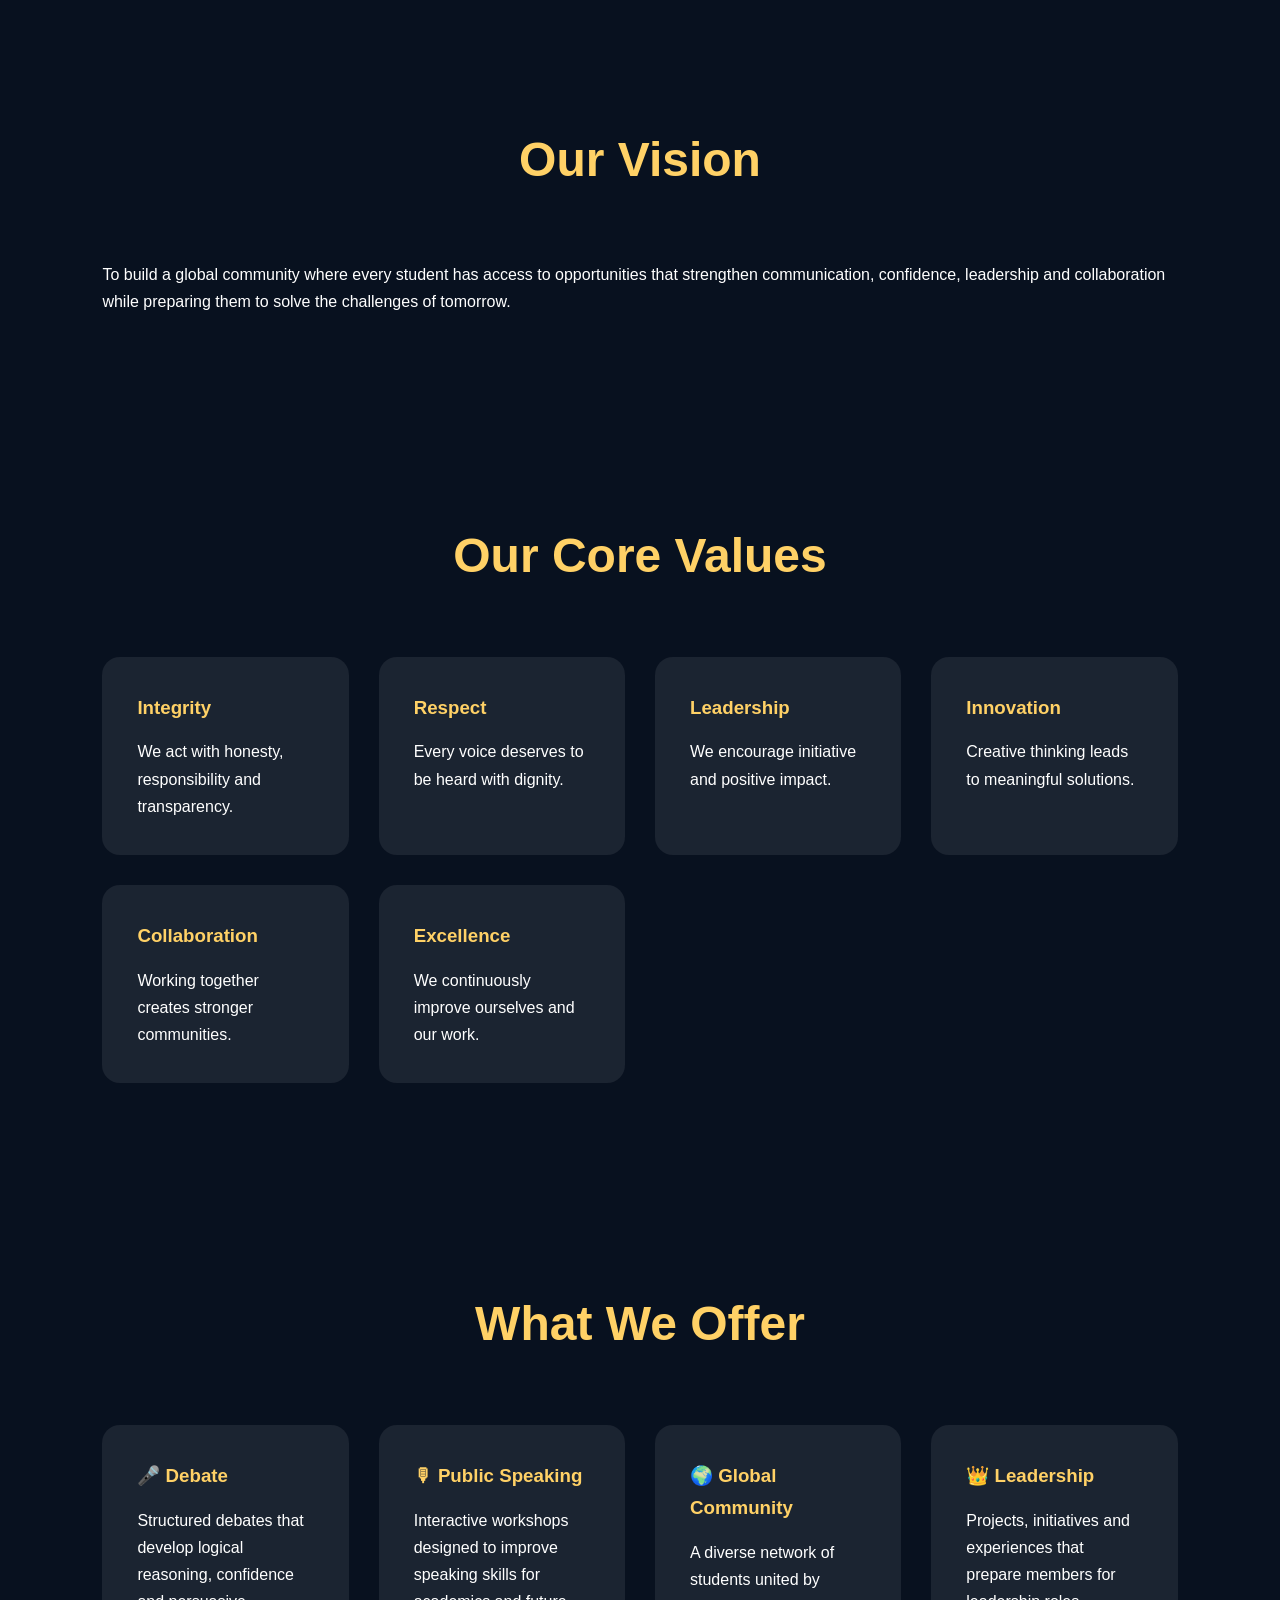
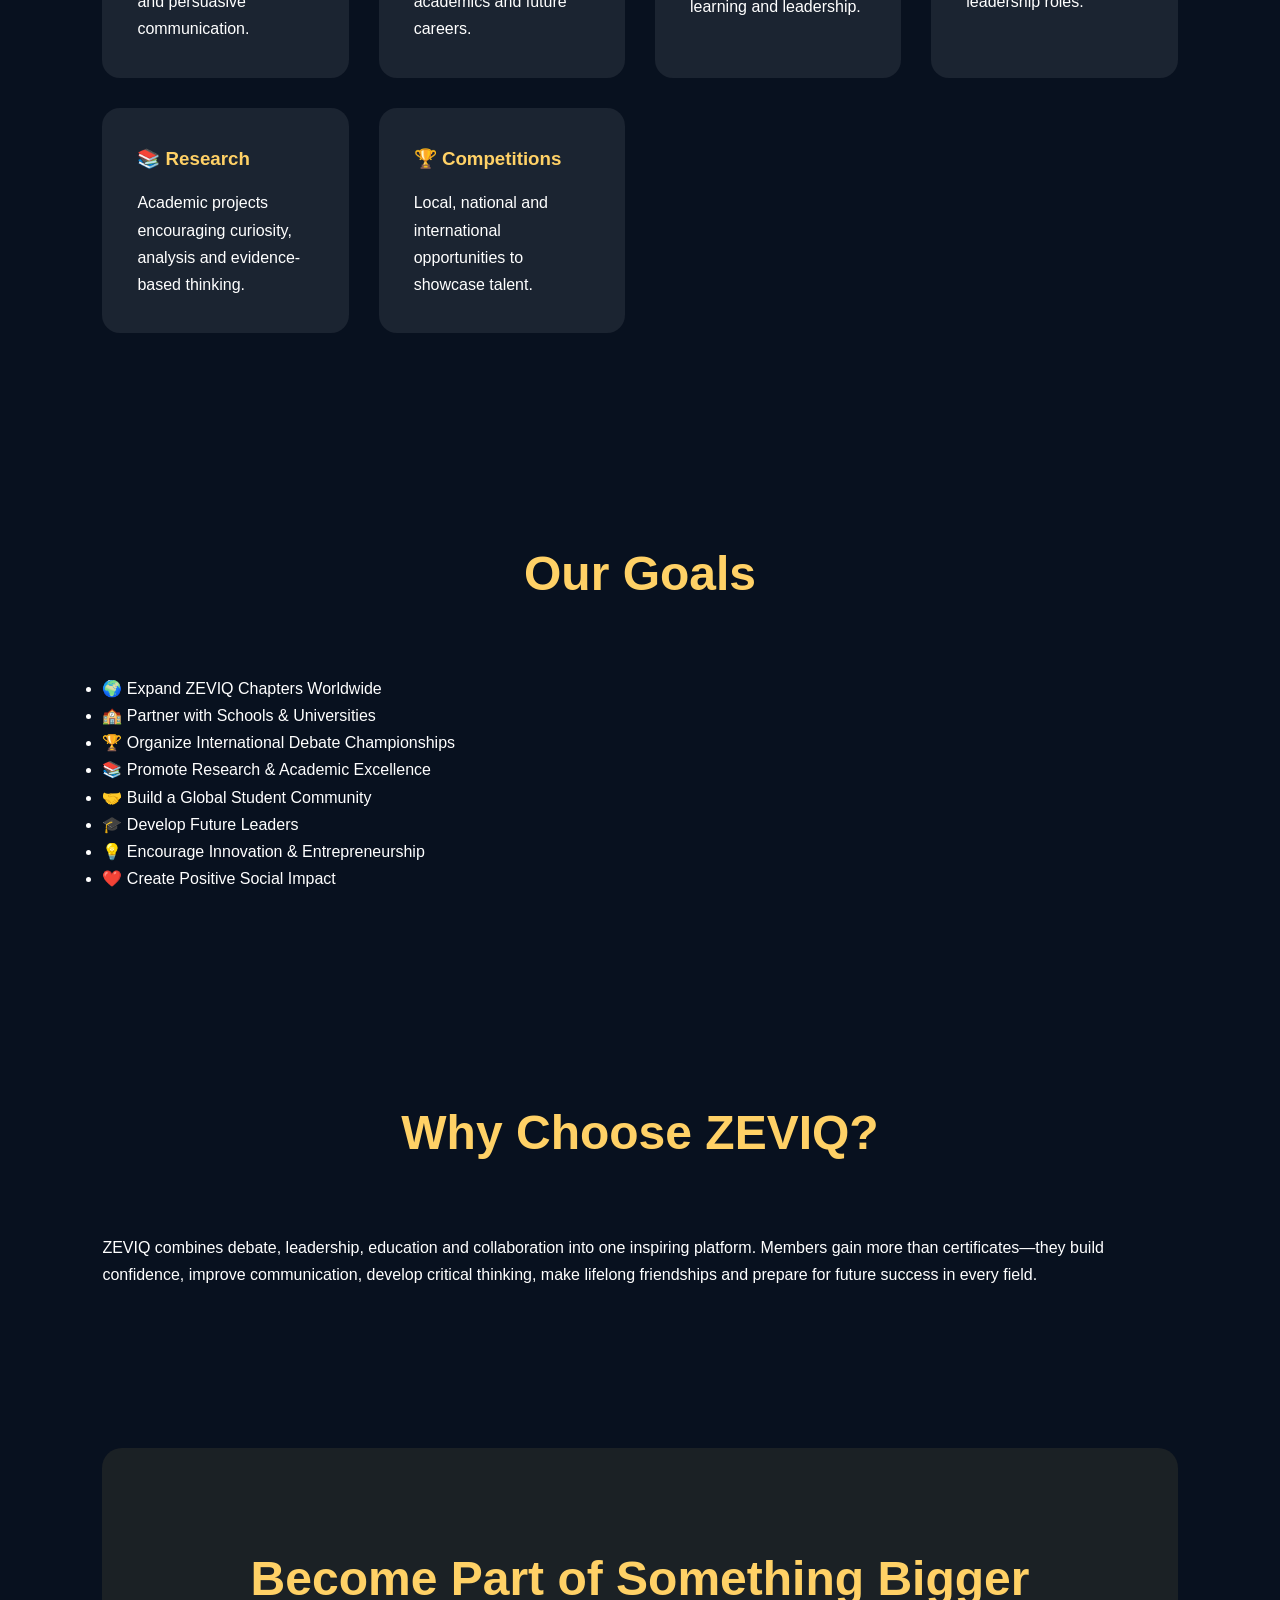
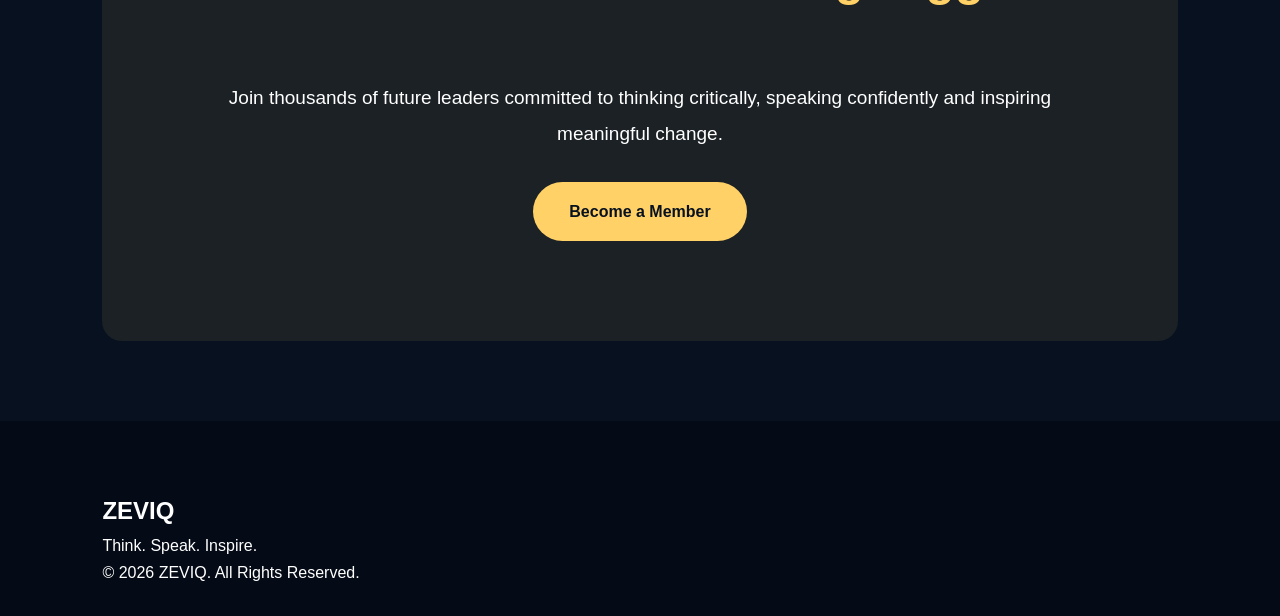
==== commit 8ad87c55: "Add files via upload" ====
--- a/about.html
+++ b/about.html
@@ -20,7 +20,7 @@
 
 <div class="logo">
 
-<img src="logo.png" alt="ZEVIQ Logo">
+<img src="images/logo.png" alt="ZEVIQ Logo">
 
 </div>
 
--- a/style.css
+++ b/style.css
@@ -2482,4 +2482,186 @@
 
 box-shadow:0 10px 30px rgba(255,209,102,.35);
 
+}
+/* ==========================================
+   MOBILE RESPONSIVE DESIGN
+========================================== */
+
+@media (max-width: 992px){
+
+.navbar{
+flex-direction:column;
+padding:20px;
+gap:20px;
+}
+
+.nav-links{
+flex-wrap:wrap;
+justify-content:center;
+gap:15px;
+}
+
+.hero{
+padding:80px 20px;
+text-align:center;
+}
+
+.hero h1{
+font-size:3rem;
+}
+
+.hero p{
+font-size:1rem;
+}
+
+.value-grid,
+.program-grid,
+.team-grid,
+.news-grid,
+.gallery-grid,
+.event-grid{
+grid-template-columns:1fr 1fr;
+gap:20px;
+}
+
+.row{
+flex-direction:column;
+}
+
+.input-box{
+width:100%;
+}
+
+.page-header h1{
+font-size:3rem;
+}
+
+.cta h2{
+font-size:2.3rem;
+}
+
+}
+
+/* ---------- MOBILE ---------- */
+
+@media (max-width:768px){
+
+body{
+overflow-x:hidden;
+}
+
+.navbar{
+padding:15px;
+}
+
+.logo img{
+height:55px;
+}
+
+.nav-links{
+display:flex;
+flex-direction:column;
+align-items:center;
+gap:12px;
+}
+
+.join-btn{
+width:100%;
+text-align:center;
+}
+
+.hero{
+padding:70px 20px;
+}
+
+.hero h1{
+font-size:2.4rem;
+line-height:1.2;
+}
+
+.hero p{
+font-size:1rem;
+}
+
+.page-header{
+padding:70px 20px;
+}
+
+.page-header h1{
+font-size:2.4rem;
+}
+
+.about-section{
+padding:60px 20px;
+}
+
+.value-grid,
+.program-grid,
+.team-grid,
+.news-grid,
+.gallery-grid,
+.event-grid{
+grid-template-columns:1fr;
+}
+
+.stat-grid{
+grid-template-columns:1fr;
+}
+
+.join-form{
+padding:25px;
+}
+
+.form-section{
+margin-bottom:30px;
+}
+
+.checkbox-grid{
+grid-template-columns:1fr;
+}
+
+.submit-btn{
+width:100%;
+}
+
+footer{
+padding:50px 20px;
+text-align:center;
+}
+
+}
+
+/* ---------- SMALL PHONES ---------- */
+
+@media (max-width:480px){
+
+.hero h1{
+font-size:2rem;
+}
+
+.page-header h1{
+font-size:2rem;
+}
+
+.hero p,
+.page-header p{
+font-size:.95rem;
+}
+
+h2{
+font-size:1.8rem;
+}
+
+.value-card,
+.program-card,
+.team-card,
+.news-card,
+.event-card{
+padding:20px;
+}
+
+.join-form{
+padding:18px;
+}
+
 }
